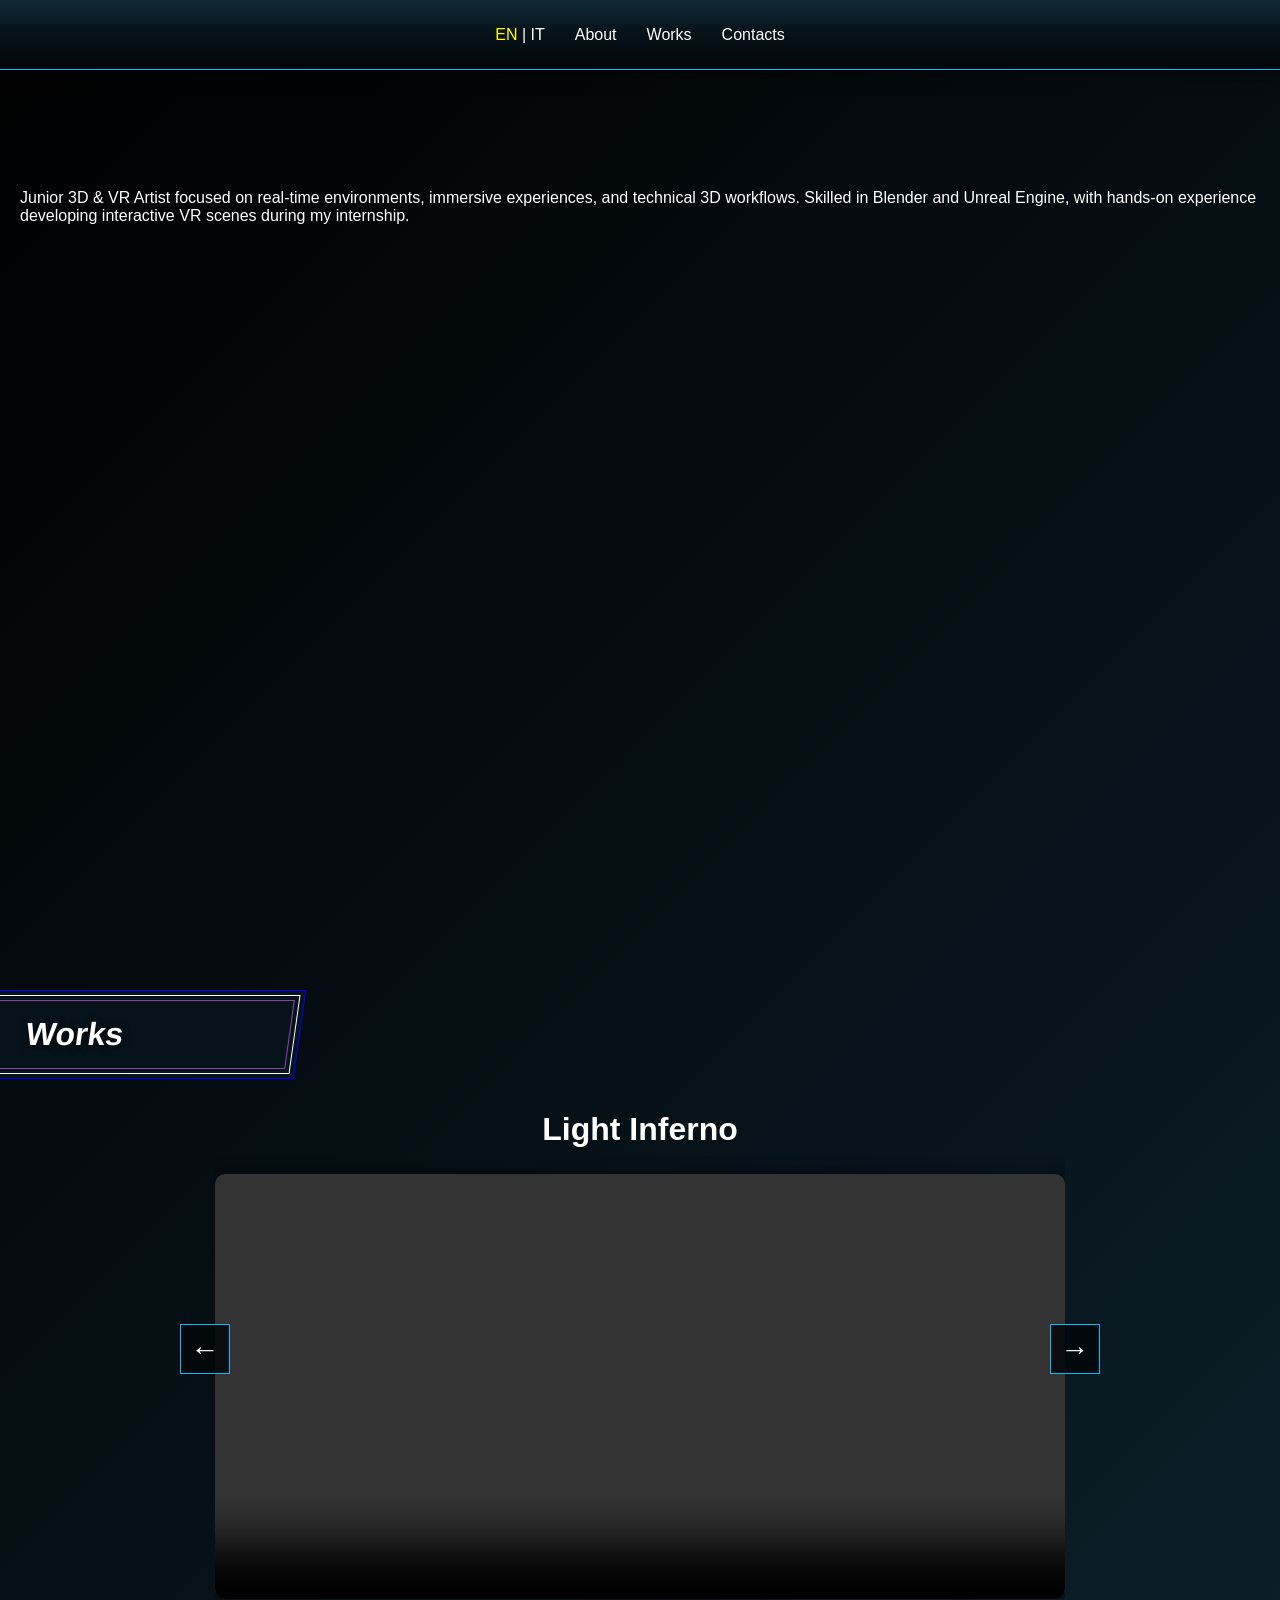
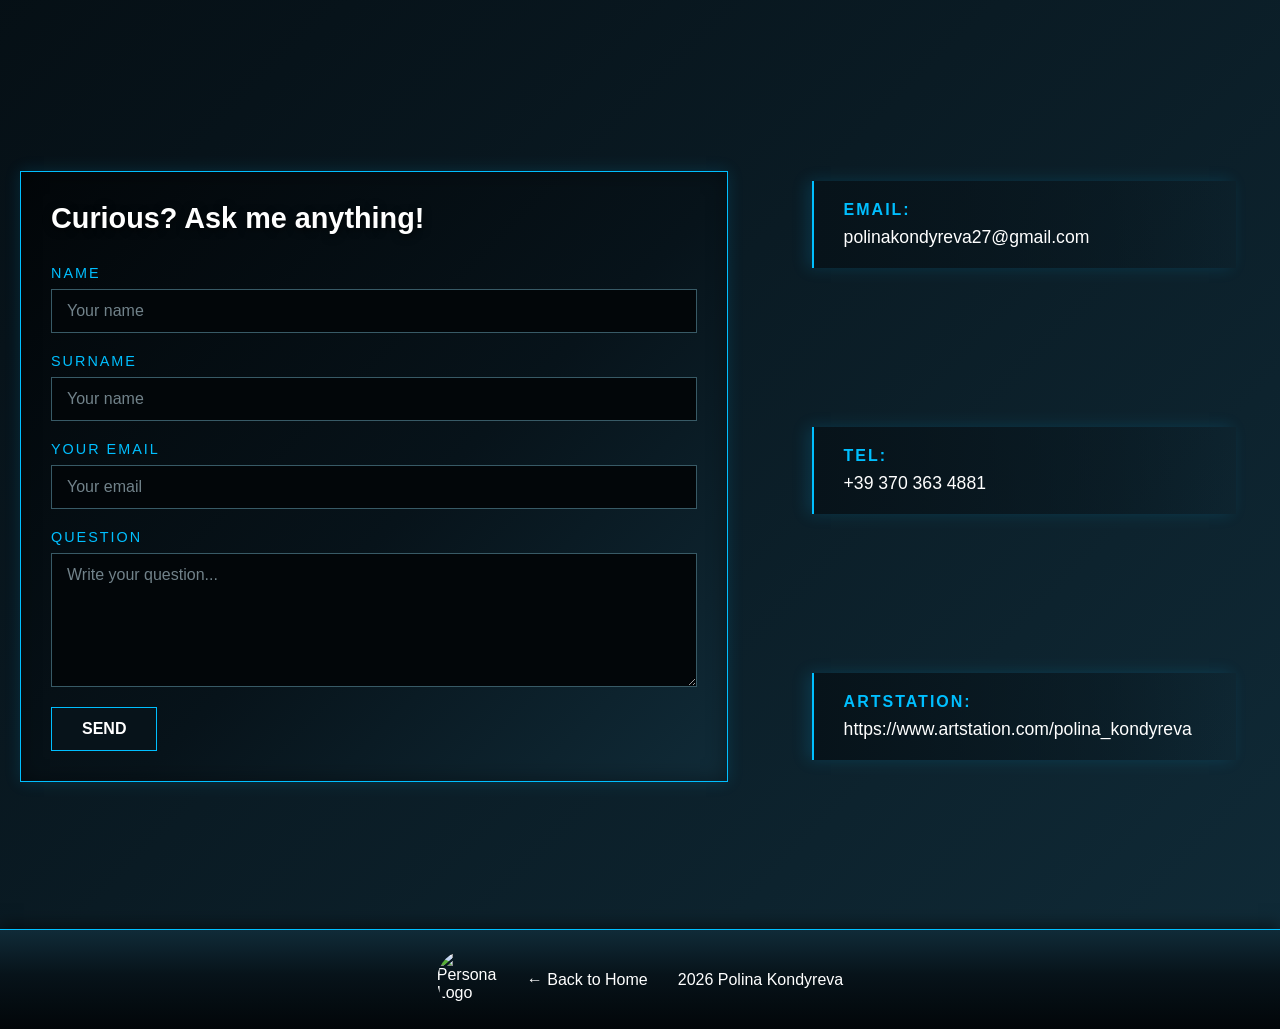
==== index.html @ 61c6e017 "Rename landing.html to index.html" ====
<!DOCTYPE html>
<html>
  <head>
    <title>Portfolio</title>
    <link rel="stylesheet" href="portfolio_stylesheet.css" />
  </head>
  <body>
      <header class="menu">
        <nav>
          <ul>
            <li>
                <button type="button" class="language-switch" id="language-switch">
                    <span id="lang-en">EN</span>
                    <span>|</span>
                    <span id="lang-it">IT</span>
                </button>
            </li>

              <li ><a href="about.html" data-en="About" data-it="Chi sono">About</a></li>
            <li class="works-menu">
            <details>
                <summary data-en="Works" data-it="Lavori">Works</summary>
                <ul class="works-submenu">
                    <li><a href="lightinferno.html" data-en="Light Inferno"
                    data-it="Light Inferno">Light Inferno</a></li>
                    <li><a href="audiovisuals.html" data-en="Audio-Reactive Visuals"
                    data-it="Visuals Audio-Reattivi">Audio-Reactive Visuals</a></li>
                    <li><a href="house.html" data-en="The House"
                    data-it="La Casa">The House</a></li>
                    <li><a href="hybris.html" data-en='Logo "Hybris"'
                    data-it='Logo "Hybris"'>Logo "Hybris"</a></li>
                    <li><a href="niagara.html" data-en="Unreal Engine Niagara VFX Practice"
                    data-it="VFX con Unreal Engine Niagara">Niagara VFX Practice</a></li>
                    <li><a href="handFire.html" data-en="Hand on Fire"
                    data-it="Mano in fiamme">Hand on Fire</a></li>
                    <li><a href="watch.html" data-en="Watch Commercial Concept"
                    data-it="Concept pubblicitario per orologio">Watch Commercial Concept</a></li>
                </ul>
            </details>
        </li>
              <li><a href="contacts.html" data-en="Contacts"
              data-it="Contatti">Contacts</a></li>
          </ul>
        </nav>
      </header>
      <main>
      <section id="about">
        <h1 class="title" data-en="About me"
        data-it="Chi sono">About me </h1>
        <p data-en="Junior 3D & VR Artist focused on real‑time environments, immersive experiences, and technical 3D workflows. Skilled in Blender and Unreal Engine, with hands‑on experience developing interactive VR scenes during my internship." data-it="Junior 3D & VR Artist specializzata in ambienti real-time, esperienze immersive e workflow tecnici 3D. Competente nell’utilizzo di Blender e Unreal Engine, con esperienza pratica nello sviluppo di scene VR interattive durante il mio tirocinio.">Junior 3D & VR Artist focused on real‑time environments, immersive experiences, and technical 3D workflows. Skilled in Blender and Unreal Engine, with hands‑on experience developing interactive VR scenes during my internship.</p>
      </section>
<!-- AGGIUNGERE UNA ROBA CHE QUANDO CI SCORRI SOPRA TI MOSTRA I PROGRAMMI UTILIZZATI PER QUEL LAVORO-->
      <section id="work_showreel">
        <h1 class="title" data-en="Works"
        data-it="Lavori">Works</h1>

        <div class="works-gallery">

        <button class="gallery-arrow gallery-prev" type="button">
            ←
        </button>

        <div class="works-track">

        <div class="work_moving">
          <a href="lightinferno.html">
          <h2 class="moving_sub">Light Inferno</h2>
          <video src="portfolio/Lightinferno.mp4" controls></video>
        </a>
        </div>

  
        
        <div class="work_moving">
          <a href="audiovisuals.html">
          <h2 class="moving_sub"> Audio‑Reactive Visuals </h2>
          <video src="portfolio/musica_02.mp4" alt="Curves and geometries respond dynamically to beat variations through procedural scaling and displacement." controls></video>
        </a>
        </div>
 

        <div class="work_moving">
          <a href="house.html">
          <h2 class="moving_sub">The House</h2>
          <video src="portfolio/Casa.mp4" controls></video>
        </a>
        </div>


        <div class="work_moving">
          <a href="hybris.html">
          <h2 class="moving_sub">Logo “Hybris”</h2>
          <img src="portfolio/definitivo.png" alt="Final logo"/>
        </a>
        </div>

        <div class="work_moving">
          <a href="niagara.html">
          <h2 class="moving_sub">Unreal Engine Niagara VFX Practice</h2>
          <video src="portfolio/niagara_fuoco.mp4" alt="Niagara fire, final result"></video>
        </a>
        </div>

        <div class="work_moving">
          <a href="handFire.html">
          <h2 class="moving_sub">Hand on fire</h2>
          <video src="portfolio/ManoFuocoBiancoENero.mp4" alt="Hand on fire video"></video>
        </a>
        </div>

        <div class="work_moving">
          <a href="watch.html">
          <h2 class="moving_sub">Watch Commercial Concept</h2>
          <video src="portfolio/tempo.mp4" alt="Watch Commercial" controls></video>
          </a>
        </div>
      </div>

        <button class="gallery-arrow gallery-next" type="button">
            →
          </button>

      </div>

      </section>
    </main>

      <section id="contacts">
        <h1 class="title" data-en="Contacts"
        data-it="Contatti">Contacts</h1>
        <div class="contact">
          <h3>Email:</h3>
          <p>polinakondyreva27@gmail.com</p>
        </div>

        <div class="contact">
          <h3>Tel:</h3>
          <p>+39 370 363 4881</p>
        </div>

        <div class="contact">
          <h3>Artstation:</h3>
          <a href="https://www.artstation.com/polina_kondyreva">
          <p>https://www.artstation.com/polina_kondyreva</p></a>
        </div>

<!-- SE SI PUO FARE AGGIUNGERE UN FROM CON DELLE DOMANDE CHE PUOI FARE-->

            <div class="contact-form">

            <h2 data-en="Curious? Ask me anything!" data-it="Vuoi saperne di più? Chiedimi pure!">Curious? Ask me anything!</h2>

            <form action="#" method="post">
                <div class="form-field">
                    <label for="name" data-em="Name" data-it="Nome">Name</label>
                    <input
                        type="text"
                        id="name"
                        name="name"
                        placeholder="Your name"
                        required
                    >
                </div>
                <div class="form-field">
                    <label for="name" data-em="Surname" data-it="Cognome">Surname</label>
                    <input
                        type="text"
                        id="name"
                        name="name"
                        placeholder="Your name"
                        required
                    >
                </div>
                <div class="form-field">
                    <label for="email" data-em="Your Email" data-it="La tua Email">Your Email</label>
                    <input
                        type="email"
                        id="email"
                        name="email"
                        placeholder="Your email"
                        required
                    >
                </div>
                <div class="form-field">
                    <label for="message" data-em="Question" data-it="Domanda">Question</label>
                    <textarea
                        id="message"
                        name="message"
                        placeholder="Write your question..."
                        rows="6"
                        required
                    ></textarea>
                </div>
                <button type="submit">SEND</button>
            </form>
        </div>
      </section>

<footer class="site-footer">
    <img src="portfolio/Senza titolo-1.jpg" alt="Personal Logo">
    <a href="portfolio.html" data-en="← Back to Home" data-it="← Torna alla Home">← Back to Home</a>
    <p> 2026 Polina Kondyreva</p>
</footer>
      
<script src="script.js"></script>
  </body>
</html>


<!-- 
METTI SUL CSS CURSOR:PIOINTER QUANDO VAI SOPRA I BOTTONI

inoltre:

Cliccando sui collegamenti di navigazione, la viewport dovrebbe saltare alla sezione corrispondente. Tuttavia, questo salto può risultare disorientante per alcuni utenti.

Seleziona tutti gli elementi e imposta il scroll-behavior su smooth.

-->
---- portfolio_stylesheet.css ----
/*RENDERWE SUBTIUTLKE PIù PICCOLO NELLA WORK-SHOWREEL*/
/*mettere che im titoli princiuplai work about ecvcetrra appaiono solo quando sono visibili, ascorrimento, come una tendina laterale che si apre e si chiude*/

* {
    margin: 0;
    padding: 0;
    box-sizing: border-box;

}

html{
     scroll-padding-top:75px;
}

body{
    background-color: black;
    color:white;
    font-family:Arial, sans-serif;
    overflow-x: hidden;
    background: linear-gradient(
        135deg,
        #000000 0%,
        #07131a 50%,
        #102b38 100%
    );
}

/* LANDING PAGE - WORKS*/

#work_showreel {
    padding: 10px;
    margin: 10px;
}

.works-gallery {
    position: relative;

    width: min(950px, 100%);
    margin: 0 auto;

    display: flex;
    justify-content: center;
    align-items: center;
}

.works-track {
    width: min(850px, calc(100% - 100px));

    overflow: hidden;

    display: flex;

    scroll-behavior: smooth;
    scroll-snap-type: x mandatory;
}


/* UNA CARD = UNA SLIDE */

.work_moving {
    flex: 0 0 100%;
    width: 100%;

    display: flex;
    justify-content: center;
    align-items: flex-start;

    scroll-snap-align: center;
}


/* CONTENUTO DELLA CARD */

.work_moving a {
    width: 100%;
    max-width: 850px;

    display: flex;
    flex-direction: column;
    align-items: center;

    text-decoration: none;
    color: white;
}


.moving_sub {
    width: 100%;
    min-height: 60px;
    margin-bottom: 15px;

    font-size: 2rem;
    text-align: center;

    display: flex;
    justify-content: center;
    align-items: center;

    word-wrap: break-word;
}


/* VIDEO / IMMAGINE */

.work_moving img,
.work_moving video {
    display: block;

    width: 100%;
    height: auto;

    border-radius: 10px;
}

/*frecce*/
.gallery-arrow {
    position: absolute;

    top: 50%;
    transform: translateY(-50%);

    z-index: 10;

    width: 50px;
    height: 50px;

    border: 1px solid #00bfff;

    background-color: rgba(2, 6, 9, 0.85);

    color: white;

    font-size: 1.8rem;

    cursor: pointer;

    transition: 0.2s;
}

.gallery-arrow:hover {
    color: yellow;

    border-color: yellow;

    box-shadow:
        0 0 10px rgba(255, 255, 0, 0.5);

    transform: translateY(-50%) scale(1.1);
}

.gallery-prev {
    left: 15px;
}

.gallery-next {
    right: 15px;
}

@media (max-width: 700px) {

    .works-gallery {
        width: 100%;
    }

    .work_moving a {
        width: calc(100% - 80px);
    }

    .moving_sub {
        font-size: 1.5rem;
    }

    .gallery-arrow {
        width: 40px;
        height: 40px;
        font-size: 1.4rem;
    }

    .gallery-prev {
        left: 5px;
    }

    .gallery-next {
        right: 5px;
    }
}

/*menu*/

.menu{
    position:fixed;
    height:70px;
    width:100%;
    top:0;
    left:0;
    z-index:900;

    background: linear-gradient(
        to top,
        #020609 0%,
        #07131a 55%,
        #102b38 100%
    );

    border-bottom: 1px solid #00bfff;

    box-shadow: 0 4px 15px rgba(0, 0, 0, 0.5);


}



.menu > nav > ul /*Così questa regola viene applicata solo al menu principale, non al submenu.*/{
    display: flex;
    list-style:none;
    height:70px;
    gap:30px;
    flex-wrap: nowrap;
    justify-content:center;
    align-items:center;
}


.menu a, .site-footer a{
    text-decoration: none;
    color:white;
    display:inline-flex;
    transition-duration: 0.2s;
}

.menu a:hover{

    cursor:pointer;
    color:yellow;
    transform: scale(1.1);
    text-shadow: 2px 2px 5px white;

    
}

/*submenu*/


.works-submenu {
    position: absolute;
    top: 70px;
    left: 0;
    width: 100vw;
    padding: 20px 40px 25px;


    background: linear-gradient(
        135deg,
        #000000 0%,
        lightgrey 50%,
        #102b38 100%
    );

    clip-path: polygon(
        0% 0%,
        100% 0%,
        96% 100%,
        4% 100%
    );

    display: flex;
    list-style:none;
    height:auto;
    gap:20px 30px;
    flex-wrap: wrap;
    justify-content:center;
    align-items:center;

    z-index: 899;

}



.works-submenu a{
    color:#102b38;
    text-shadow: 0 2px 8px white;
    font-weight: 800;
    display:inline-flex;
}

summary:hover{
    cursor:pointer;
    color:yellow;
    transform: scale(1.1);
    text-shadow: 2px 2px 5px white;
}

summary::marker {
    content: "";
}

/*Works*/

main{
    padding-top:70px;
}

ol {
    padding-left: 30px;
}

#about, #works, #contacts{
    min-height: 100vh;
    display: flex;
    justify-content:start;
    flex-direction:column;
    padding: 10px;
    margin: 10px;
}

#works{
    padding:10px;
    margin:10px;
}
.title{
    font-size:2rem;
    margin-left:-30px;
    margin-bottom: 30px;
    padding: 15px 35px;
    width: 300px;
    max-width: calc(100vw + 50px);
    color: white;

    background-color: #07131a;

    border: 1px solid #8e44ad;

    box-shadow:
        0 0 0 4px #07131a,
        0 0 0 5px white,
        0 0 0 9px #07131a,
        0 0 0 10px blue;

    text-shadow: 0 2px 8px rgba(0, 0, 0, 0.7);

    transform: skewX(-8deg);

    transform: translateX(-120%) skewX(-8deg);
    opacity: 0;

    transition:
        transform 0.6s ease,
        opacity 0.4s ease;
        
}

.title.title-visible {
    transform: translateX(0) skewX(-8deg);
    opacity: 1;
}



/*per quelli normali*/
.worksection{
    display: grid;
    grid-template-columns: 1fr 1.5fr;
    column-gap: 30px;
    row-gap: 5px;
    margin-bottom: 50px;
}

.subtitle {
    font-size: 2rem;
    grid-column: 1;
    margin-left:-30px;
    margin-bottom: 30px;
    padding: 15px 35px;
    width: 500px;
    max-width: calc(100vw + 50px);
    color: white;

    background-color: #07131a;

    border: 1px solid #8e44ad;

    box-shadow:
        0 0 0 4px #07131a,
        0 0 0 5px white,
        0 0 0 9px #07131a,
        0 0 0 10px blue;

    text-shadow: 0 2px 8px rgba(0, 0, 0, 0.7);

    transform: skewX(-8deg);
}

.subtitle.subtitle-visible {
    transform: translateX(0) skewX(-8deg);
    opacity: 1;
}

.description {
    font-size:1.5rem;
    grid-column: 1;

}


.media {
    grid-column: 2;
    grid-row: 1 / 4;
    width: 100%;
}

.media video,
.media img {
    width: 100%;
    height: auto;
}

@media (max-width: 700px) {
    .worksection, .worksection-with-sub {
        grid-template-columns: 1fr;
    }

    .media {
        grid-column: 1;
        grid-row: auto;
    }
}


/*per quelli con sub-desctiption*/
.worksection-with-sub {
    display: grid;
    grid-template-columns: 1fr 1.5fr;
    column-gap: 30px;
    row-gap: 5px;
    margin-bottom: 50px;
}

.worksection-with-sub .subtitle {
    grid-column: 1 / -1;
}

.worksection-with-sub .subdescription {
    grid-column: 1 / -1;
}

.worksection-with-sub .description {
    grid-column: 1;
}

.worksection-with-sub .media {
    grid-column: 2;
    grid-row: 3 / 5;
}

.materials {
    grid-column: 2;
    grid-row: 1 / 4;

    display: grid;
    grid-template-columns: repeat(2, 1fr);
    gap: 20px;
}

.materials img {
    width: 100%;
    height: auto;
}

/*
<video class="media" src="..."></video>

allora .media video non lo seleziona, perché il video non è dentro .media: è lui stesso .media.

.media video,
.media img, */
.media,
.materials img,
.media video,
.media img,
.work_moving video,
.work_moving img {
    border-radius: 10px;
    box-shadow: 0 0 15px rgba(0, 0, 0, 0.6);
}


/*CONTACTS*/
#contacts {
    min-height: 100vh;

    padding: 10px;
    margin: 10px;

    display: grid;

    grid-template-columns: 1.5fr 1fr;
    column-gap: 60px;

    align-items: start;
}

#contacts .title {
    grid-column: 1 / -1;
}

#contacts .contact {
    grid-column: 2;
    width: min(700px, 90%);
    margin: 10px auto;
    padding: 20px 30px;
    grid-column: 2;
    border-left: 2px solid #00bfff;

    background: linear-gradient(
        90deg,
        #07131a 0%,
        rgba(7, 19, 26, 0.4) 70%,
        transparent 100%
    );

    box-shadow: -5px 0 15px rgba(0, 191, 255, 0.15);

    transition: 0.2s;
}

#contacts .contact:hover {
    border-left-color: yellow;

    transform: translateX(10px);

    box-shadow: -8px 0 20px rgba(255, 255, 0, 0.2);
}

#contacts .contact h3 {
    margin-bottom: 8px;

    color: #00bfff;
    font-size: 1rem;
    letter-spacing: 2px;
    text-transform: uppercase;
}

#contacts .contact p {
    color: white;
    font-size: 1.1rem;
}

.contact-form {
    padding: 30px;

    background: linear-gradient(
        135deg,
        #020609 0%,
        #07131a 55%,
        #102b38 100%
    );

    border: 1px solid #00bfff;

    box-shadow:
        0 0 15px rgba(0, 191, 255, 0.15),
        inset 0 0 20px rgba(0, 0, 0, 0.4);
}

#contacts .contact-form {
    grid-column: 1;
    grid-row: 2 / 5;
}

.contact-form h2 {
    margin-bottom: 30px;

    color: white;

    font-size: 1.8rem;

    text-shadow:
        0 2px 8px rgba(0, 0, 0, 0.7);
}


/* SINGOLO CAMPO */

.form-field {
    display: flex;
    flex-direction: column;

    margin-bottom: 20px;
}



.form-field label {
    margin-bottom: 8px;

    color: #00bfff;

    font-size: 0.9rem;

    text-transform: uppercase;

    letter-spacing: 2px;
}



.form-field input,
.form-field textarea {
    width: 100%;

    padding: 12px 15px;

    color: white;

    font-family: Arial, sans-serif;
    font-size: 1rem;

    background-color: #020609;

    border: 1px solid #385a66;

    outline: none;

    transition: 0.2s;

    resize: vertical;
}



.form-field input:focus,
.form-field textarea:focus {
    border-color: #00bfff;

    box-shadow:
        0 0 8px rgba(0, 191, 255, 0.4);

}



.form-field input::placeholder,
.form-field textarea::placeholder {
    color: #71828a;
}



.contact-form button {
    padding: 12px 30px;

    color: white;

    font-family: Arial, sans-serif;
    font-size: 1rem;
    font-weight: bold;

    background-color: #07131a;

    border: 1px solid #00bfff;

    cursor: pointer;

    transition: 0.2s;
}


.contact-form button:hover {
    color: yellow;

    transform: scale(1.05);

    border-color: yellow;

    box-shadow:
        0 0 10px rgba(255, 255, 0, 0.5),
        0 0 20px rgba(255, 255, 0, 0.15);

    text-shadow:
        0 0 8px white;
}




.contact-info {
    display: flex;
    flex-direction: column;
    gap: 20px;
}


.contact {
    padding: 20px 30px;

    border-left: 2px solid #00bfff;

    background: linear-gradient(
        90deg,
        #07131a 0%,
        rgba(7, 19, 26, 0.4) 70%,
        transparent 100%
    );

    box-shadow:
        -5px 0 15px rgba(0, 191, 255, 0.15);

    transition: 0.2s;
}


.contact:hover {
    border-left-color: yellow;
    transform: translateX(10px);
    box-shadow:
        -8px 0 20px rgba(255, 255, 0, 0.2);
}


.contact h3 {
    margin-bottom: 8px;

    color: #00bfff;

    font-size: 1rem;

    letter-spacing: 2px;

    text-transform: uppercase;
}


.contact p {
    color: white;
    font-size: 1.1rem;
    word-break: break-word;
}



.contact a {
    color: white;
    text-decoration: none;
    transition: 0.2s;
}


.contact a:hover {
    color: yellow;

    text-shadow:
        0 0 8px white;
}


@media (max-width: 700px) {

    .contacts-content {
        width: 90%;

        grid-template-columns: 1fr;

        gap: 50px;
    }


    .contact-form {
        padding: 20px;
    }


    .contact-form h2 {
        font-size: 1.5rem;
    }

}


/*mostra/nascondi dettagli*/
.work-details {
    margin-top: 40px;
}


/* PULSANTE */

.work-details summary {
    width: fit-content;

    padding: 12px 25px;

    background-color: #07131a;
    color: white;

    border: 1px solid #00bfff;

    font-family: Arial, sans-serif;
    font-size: 1rem;
    font-weight: bold;

    cursor: pointer;

    transition: 0.2s;
}


/* TOGLIE LA FRECCIA */

.work-details summary::marker {
    content: "";
}


/* HOVER */

.work-details summary:hover {
    color: yellow;
    border-color: yellow;

    transform: scale(1.05);

    text-shadow: 0 0 8px white;

    box-shadow:
        0 0 10px rgba(255, 255, 0, 0.4);
}


/* CAMBIO SHOW → HIDE */

.work-details[open] summary {
    font-size: 0;
}

.work-details[open] summary::after {
    content: "Hide details";
    font-size: 1rem;
}


/* CONTENUTO DEI DETTAGLI */

.work-details .worksection {
    margin-top: 30px;
}

/* FOOTER */

.site-footer {
    width: 100%;
    min-height: 100px;

    display: flex;
    justify-content: center;
    align-items: center;
    gap: 30px;

    padding: 15px 30px;

    background: linear-gradient(
        to top,
        #020609 0%,
        #07131a 55%,
        #102b38 100%
    );

    border-top: 1px solid #00bfff;

    box-shadow: 0 -4px 15px rgba(0, 0, 0, 0.5);
}

.site-footer a:hover{
    cursor:pointer;
    color:yellow;
    transform: scale(1.1);
    text-shadow: 2px 2px 5px white;
}

.site-footer img {
    width: 60px;
    height: 60px;

    object-fit: cover;
    border-radius: 50%;

    margin-right:right;
}

/*cmabio lingua*/

.language-switch {
    background: none;
    border: none;
    color: white;
    font-family: Arial, sans-serif;
    font-size: 1rem;
    cursor: pointer;
}

.language-switch span {
    transition: 0.2s;
}

.language-switch:hover {
    text-shadow: 2px 2px 5px white;
}

.language-switch .active-language {
    color: yellow;
}
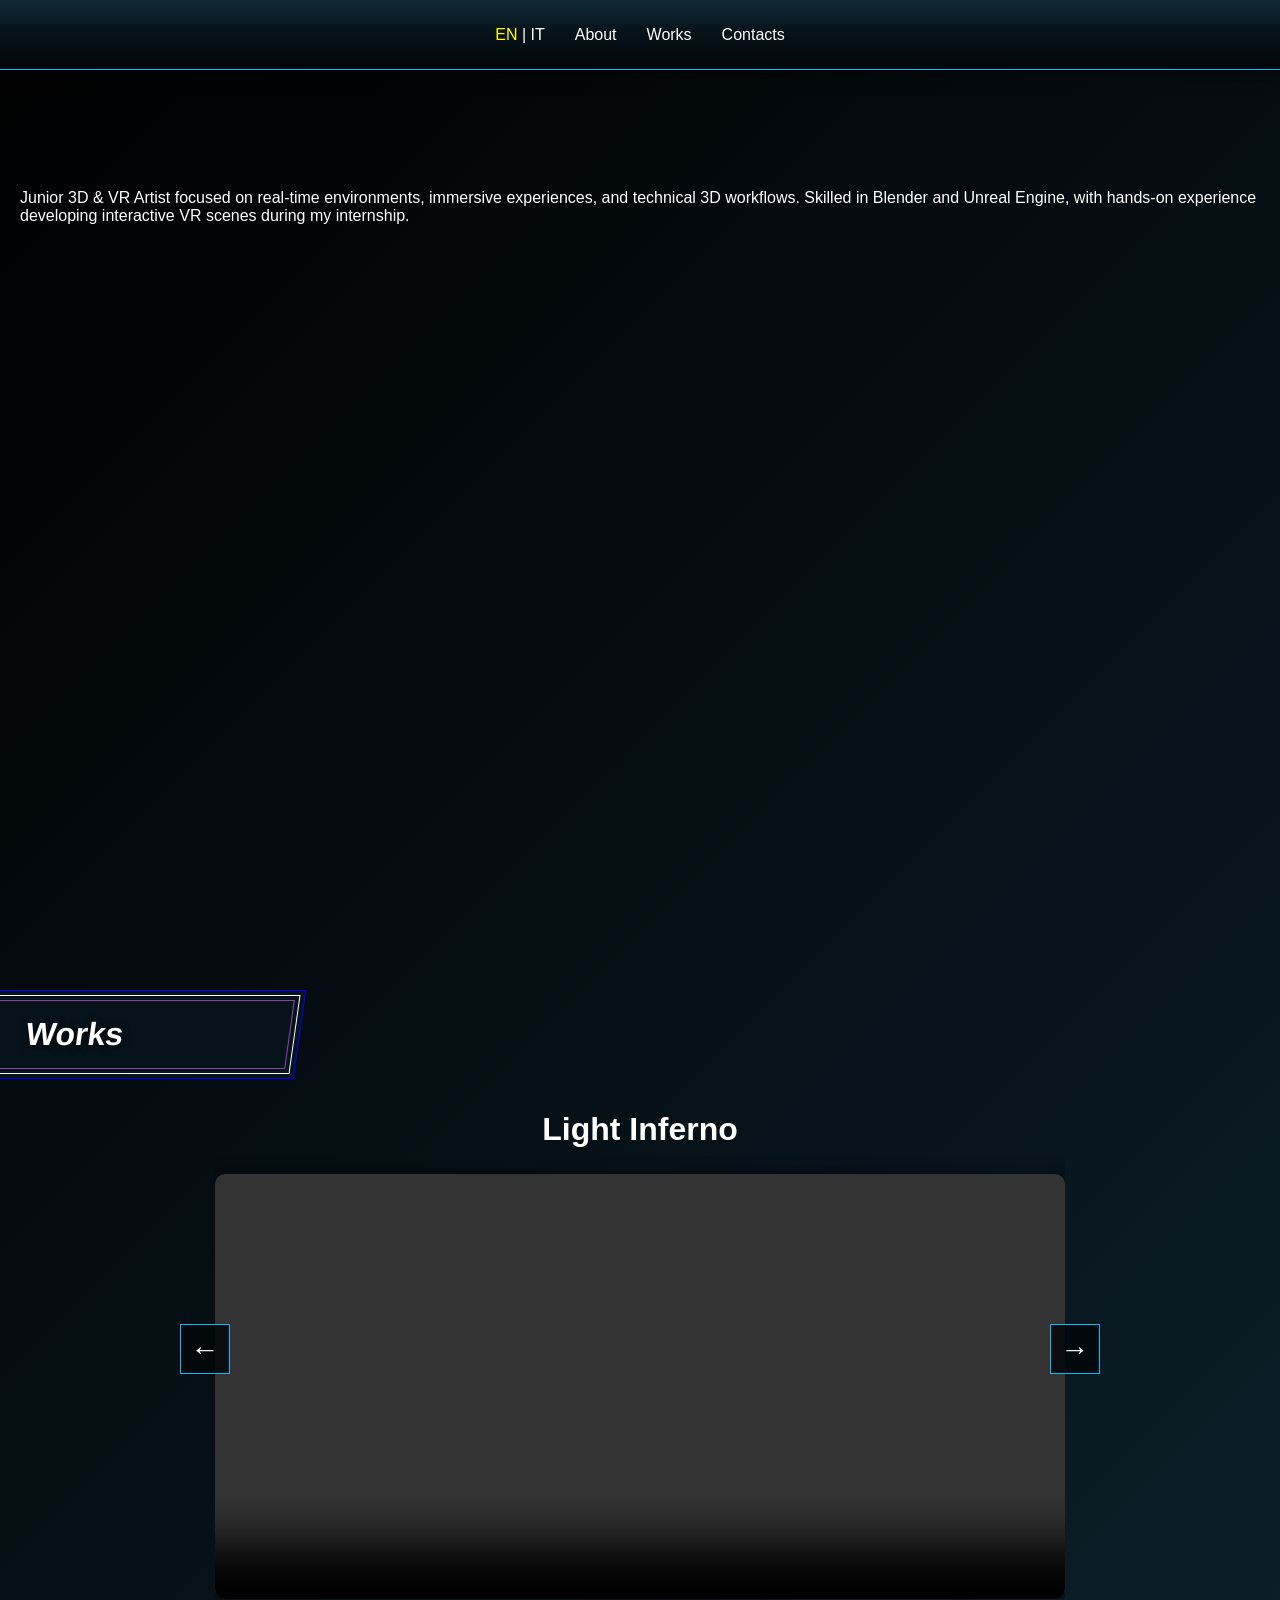
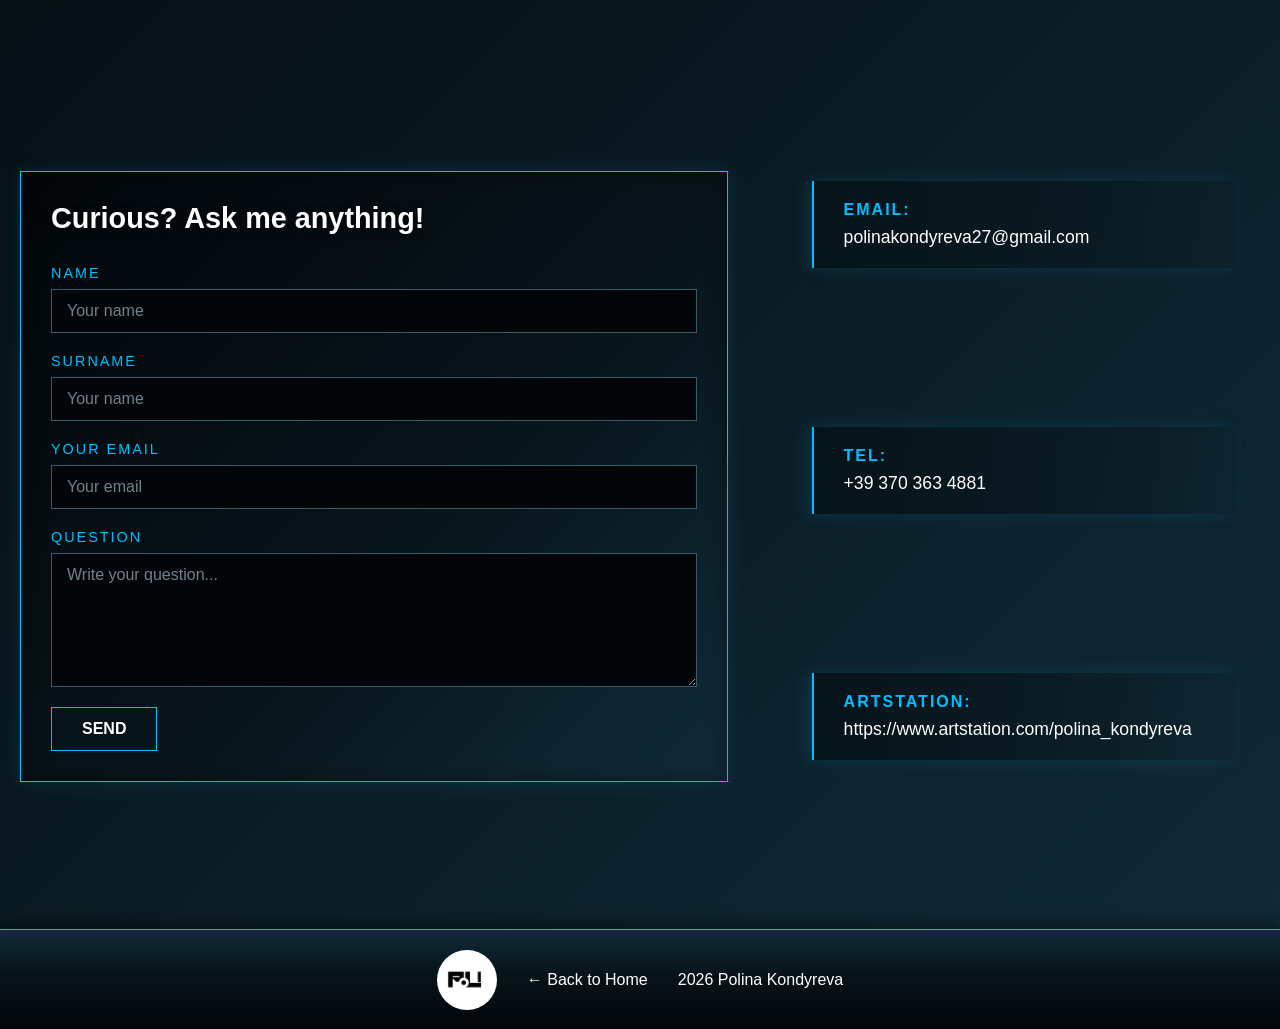
==== commit 803a49d3: "Update footer link to point to index.html" ====
--- a/index.html
+++ b/index.html
@@ -198,7 +198,7 @@
 
 <footer class="site-footer">
     <img src="portfolio/Senza titolo-1.jpg" alt="Personal Logo">
-    <a href="portfolio.html" data-en="← Back to Home" data-it="← Torna alla Home">← Back to Home</a>
+    <a href="index.html" data-en="← Back to Home" data-it="← Torna alla Home">← Back to Home</a>
     <p> 2026 Polina Kondyreva</p>
 </footer>
       
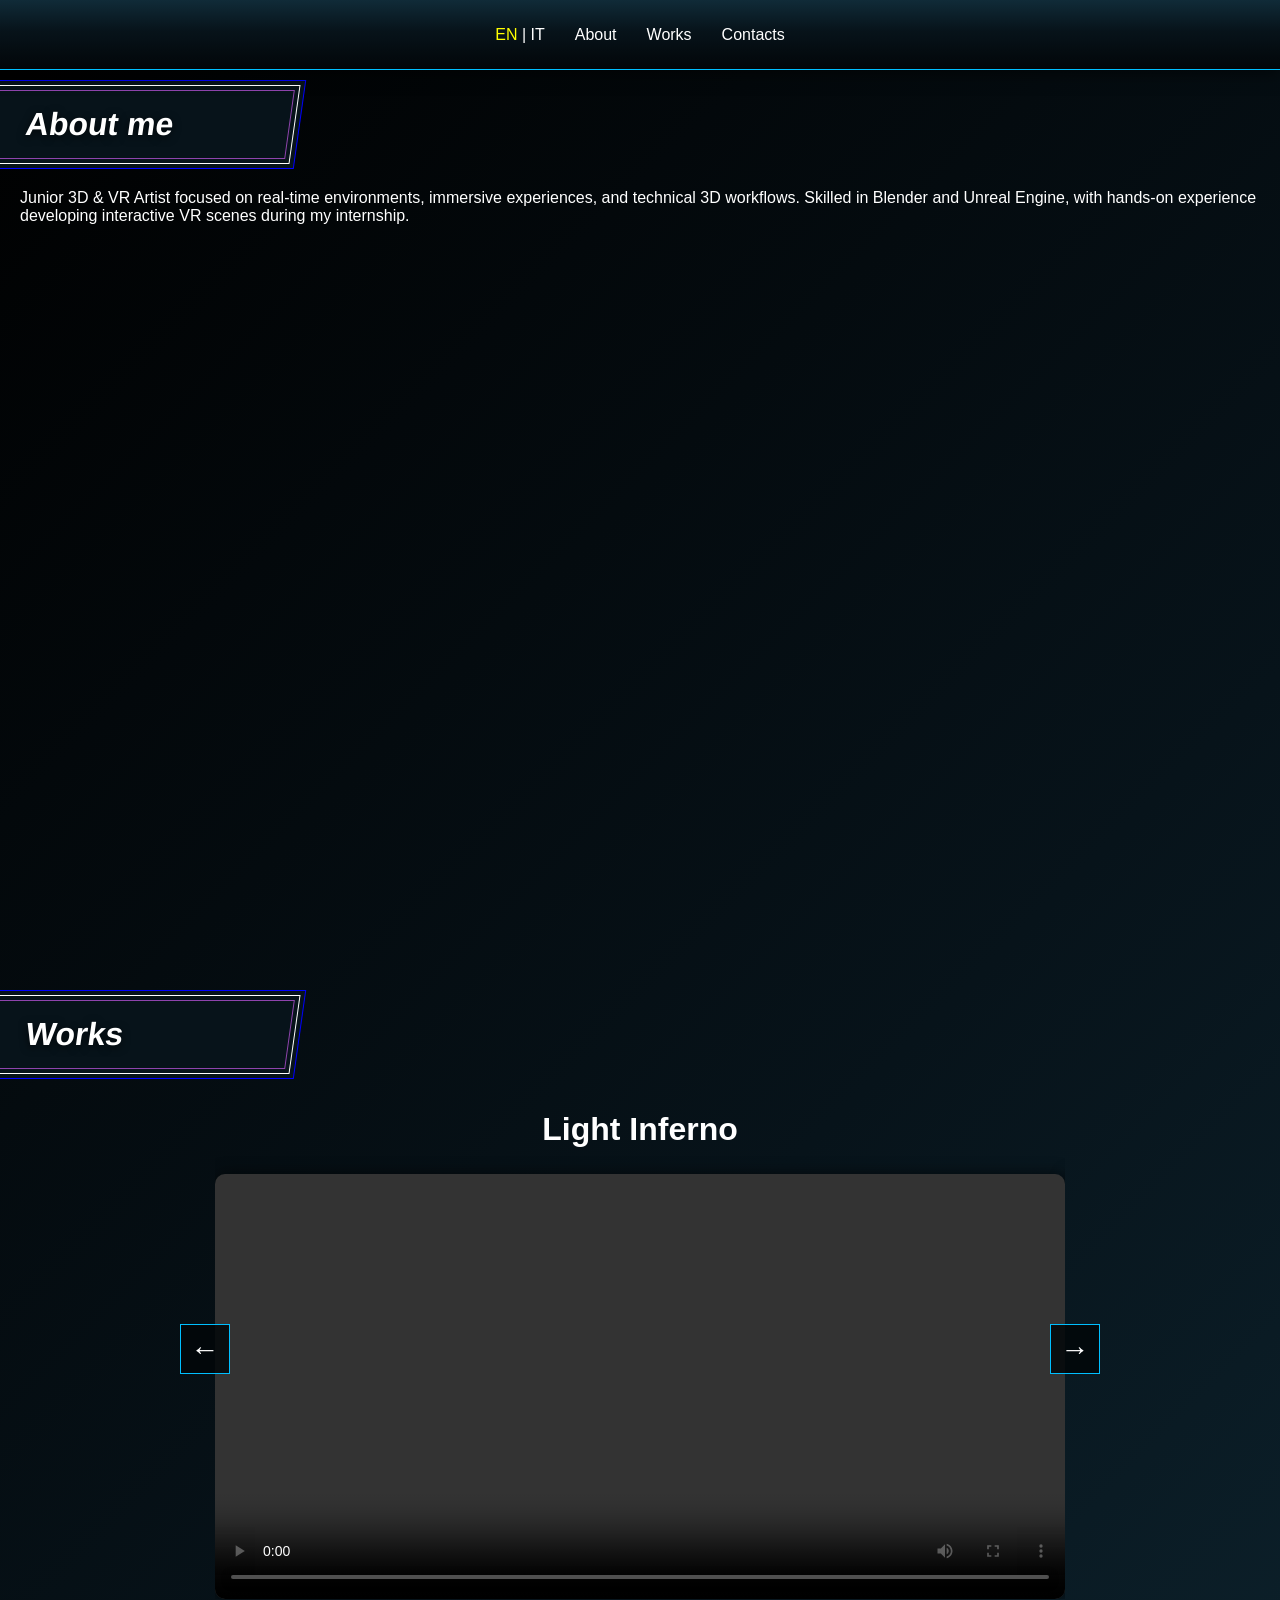
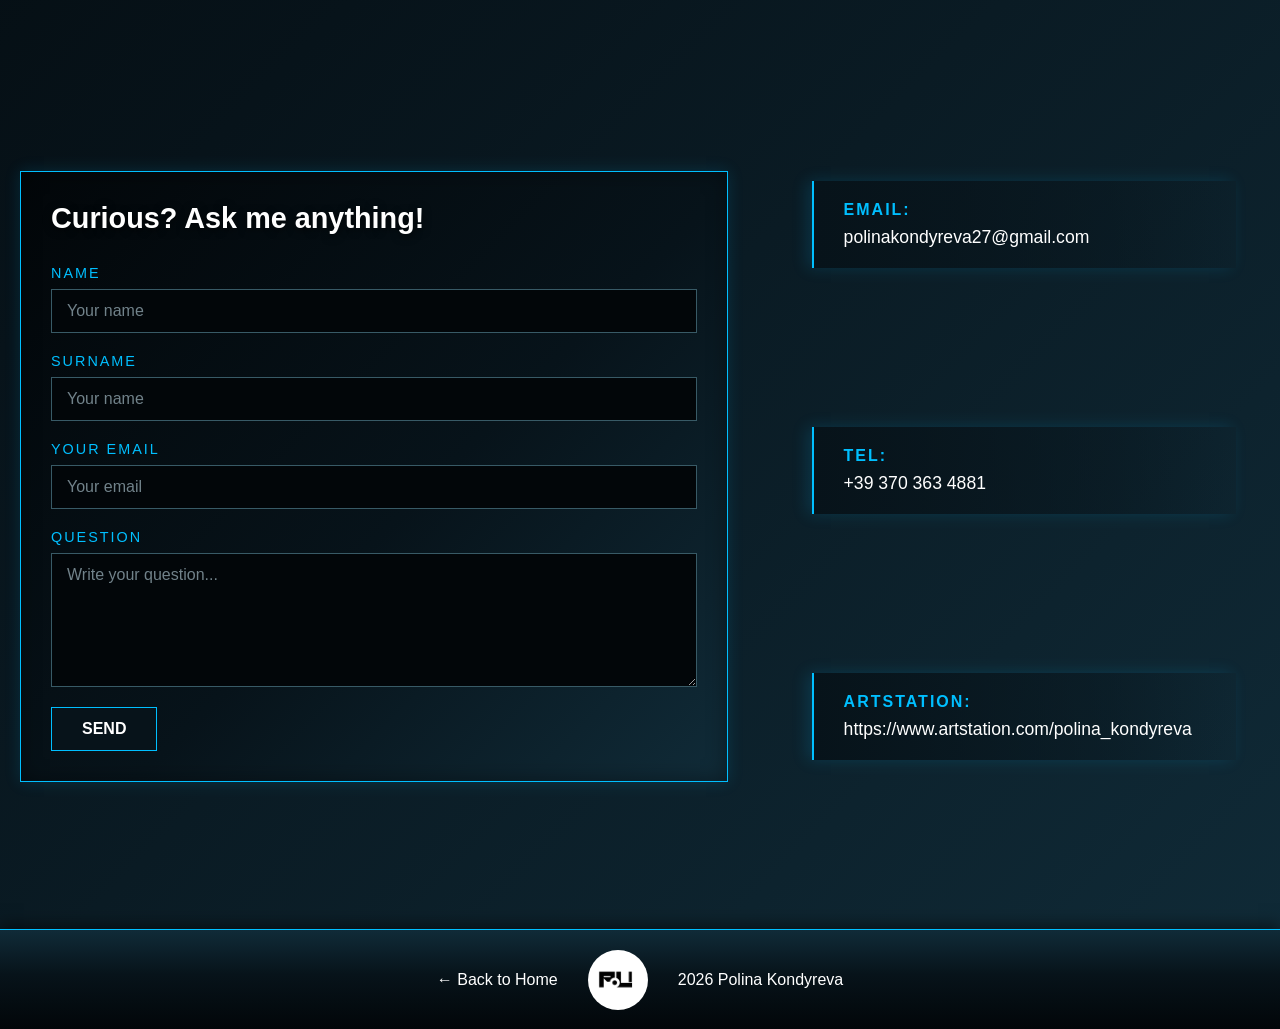
==== commit d6bd4659: "Restore personal logo image in footer" ====
--- a/index.html
+++ b/index.html
@@ -197,8 +197,8 @@
       </section>
 
 <footer class="site-footer">
-    <img src="portfolio/Senza titolo-1.jpg" alt="Personal Logo">
     <a href="index.html" data-en="← Back to Home" data-it="← Torna alla Home">← Back to Home</a>
+   <img src="portfolio/Senza titolo-1.jpg" alt="Personal Logo">
     <p> 2026 Polina Kondyreva</p>
 </footer>
       
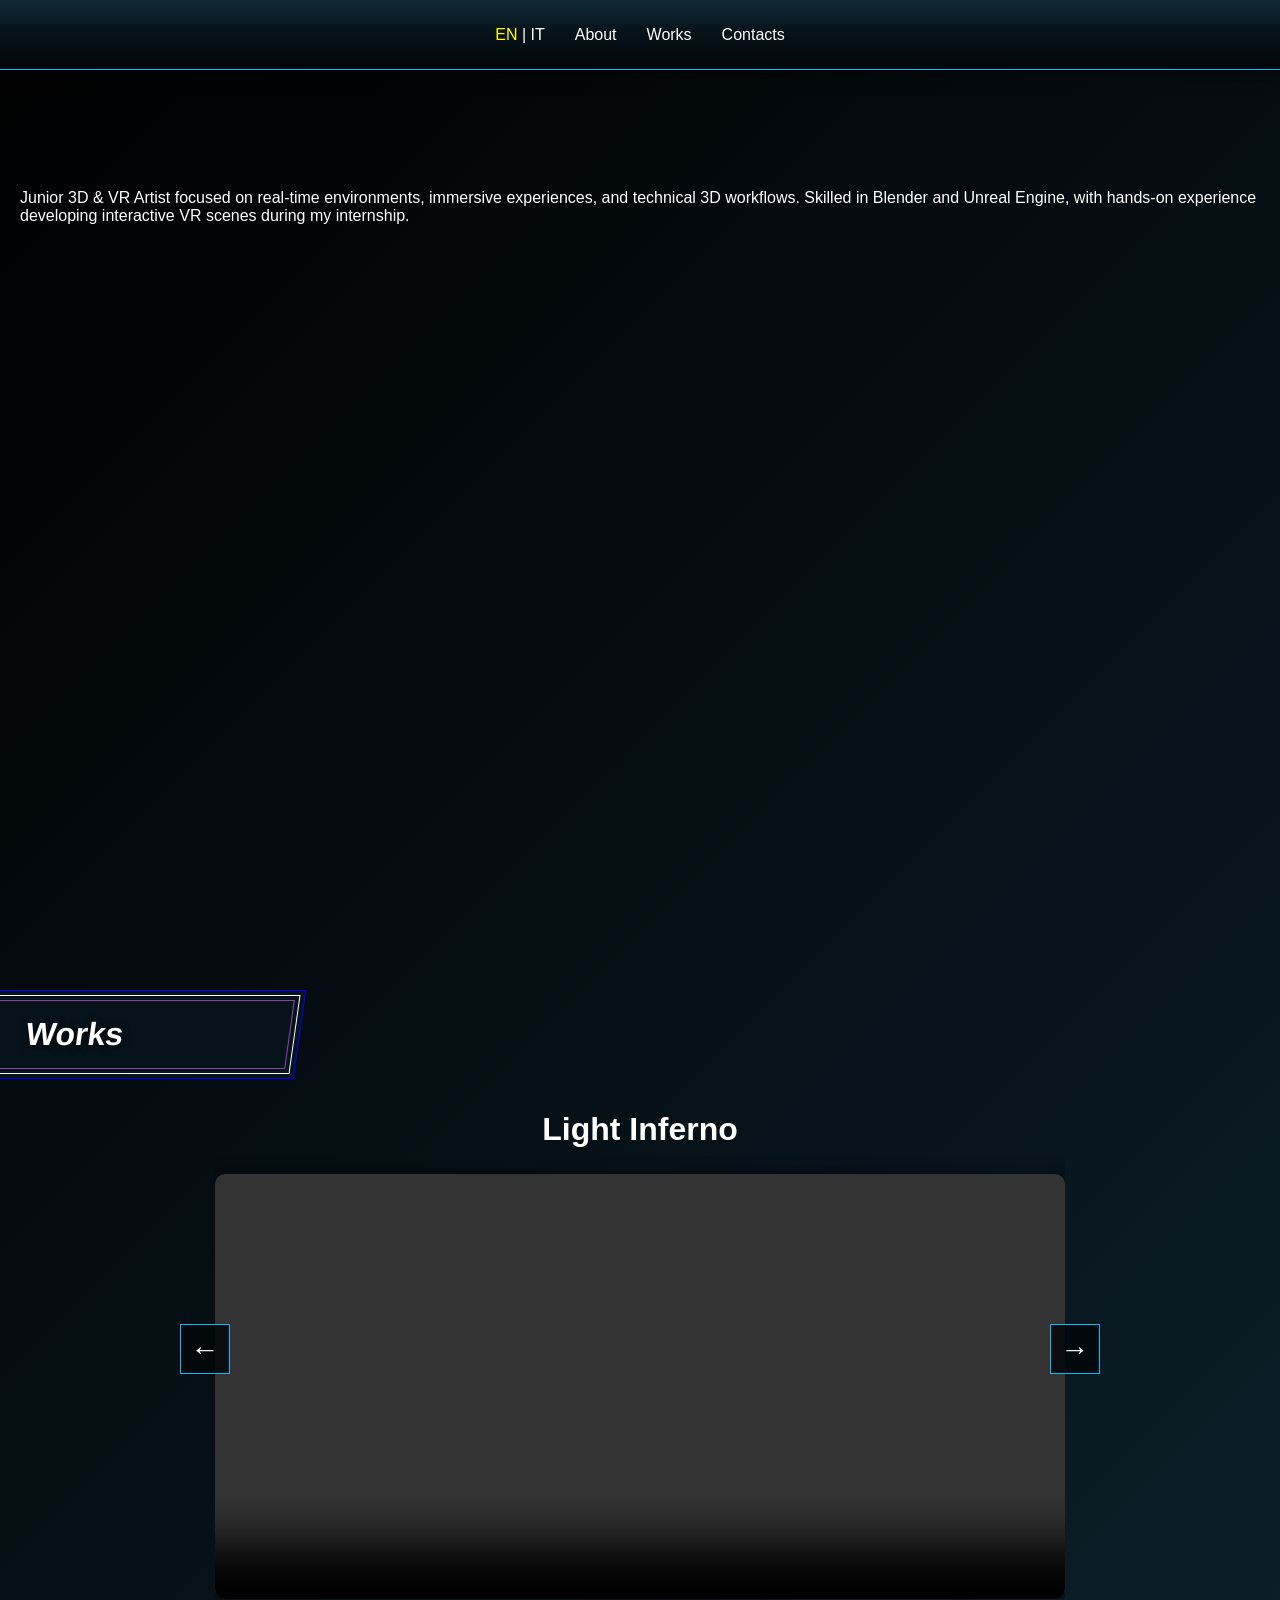
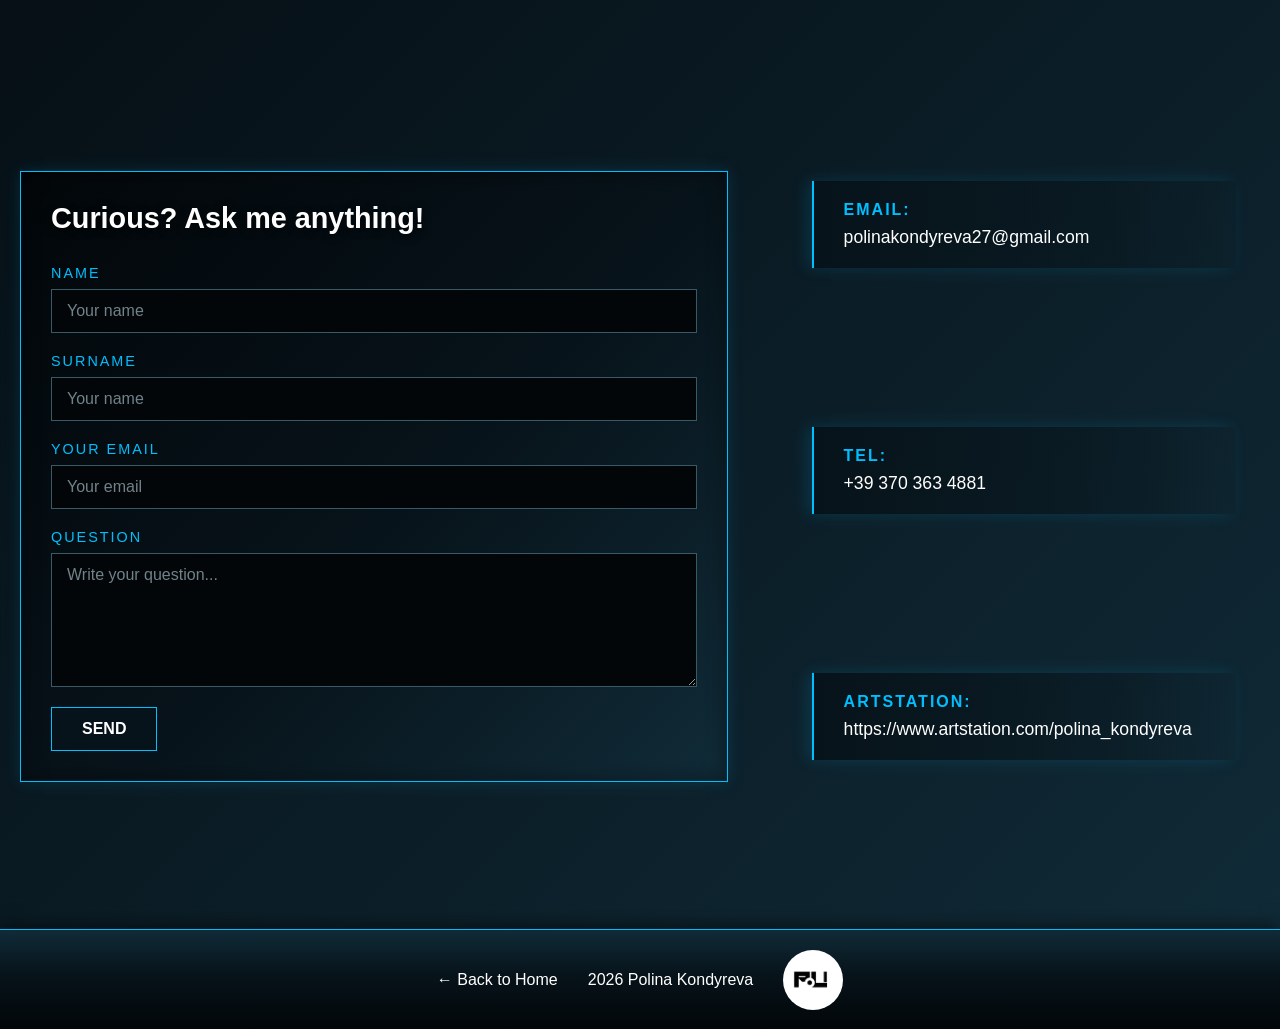
==== commit 8a27e930: "Fix footer image duplication in index.html" ====
--- a/index.html
+++ b/index.html
@@ -198,8 +198,8 @@
 
 <footer class="site-footer">
     <a href="index.html" data-en="← Back to Home" data-it="← Torna alla Home">← Back to Home</a>
-   <img src="portfolio/Senza titolo-1.jpg" alt="Personal Logo">
     <p> 2026 Polina Kondyreva</p>
+  <img src="portfolio/Senza titolo-1.jpg" alt="Personal Logo">
 </footer>
       
 <script src="script.js"></script>
